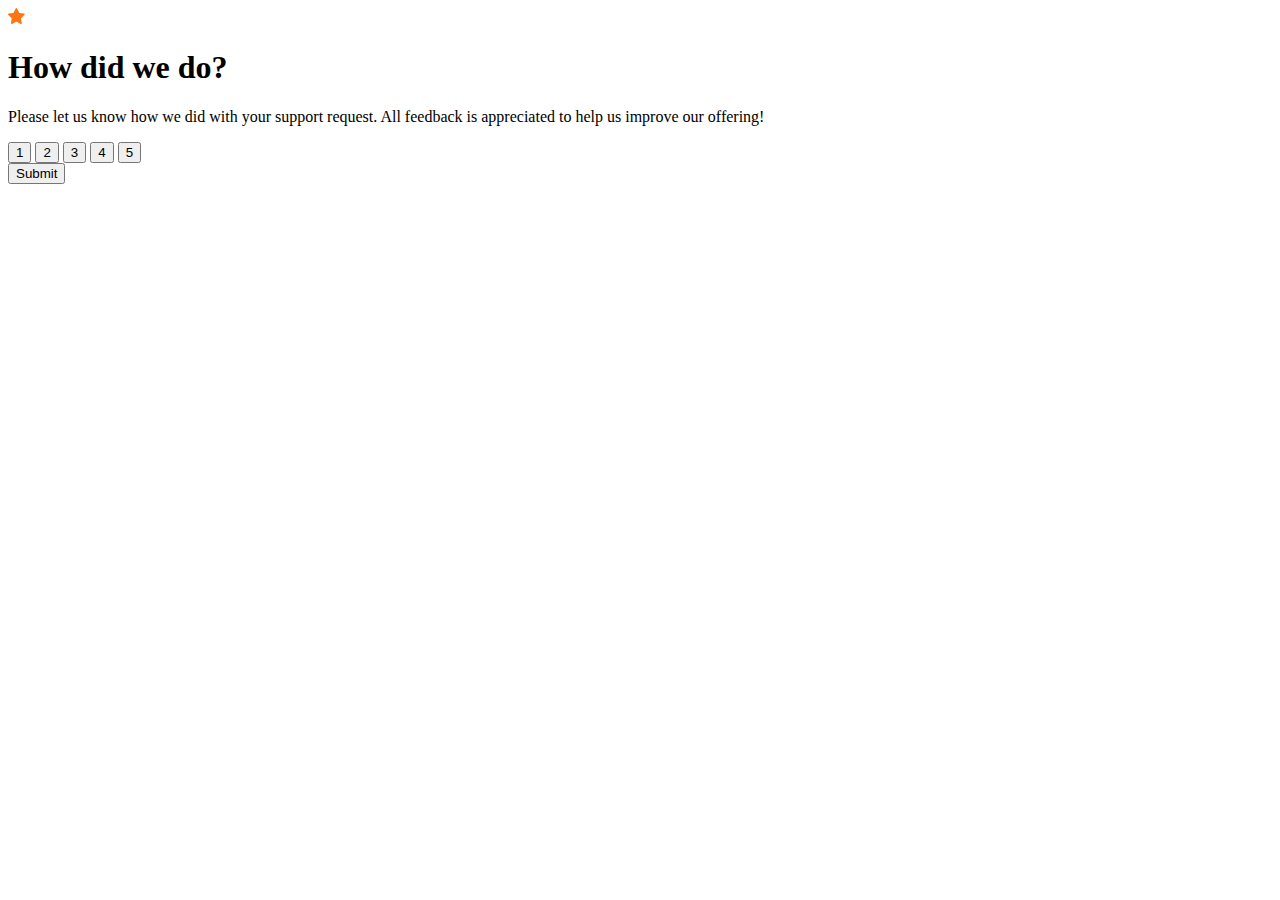
==== Work/index.html @ 07049c65 "Added first page html code, no css or js" ====
<!DOCTYPE html>
    <html lang="en">
    <meta charset="UTF-8">
    <meta name="viewport" content="width=device-width, initial-scale=1.0">
    <meta http-equiv="X-UA-Compatible" content="ie=edge"></meta>
    <link rel="stylesheet" href="styles.css">
    <script src="app.js"></script>
    <body>
        <div id="all">
            <div id="star">
                <svg width="17" height="16" xmlns="http://www.w3.org/2000/svg"><path d="m9.067.43 1.99 4.031c.112.228.33.386.58.422l4.45.647a.772.772 0 0 1 .427 1.316l-3.22 3.138a.773.773 0 0 0-.222.683l.76 4.431a.772.772 0 0 1-1.12.813l-3.98-2.092a.773.773 0 0 0-.718 0l-3.98 2.092a.772.772 0 0 1-1.119-.813l.76-4.431a.77.77 0 0 0-.222-.683L.233 6.846A.772.772 0 0 1 .661 5.53l4.449-.647a.772.772 0 0 0 .58-.422L7.68.43a.774.774 0 0 1 1.387 0Z" fill="#FC7614"/></svg>
            </div>
            <div id="text">
                <h1>How did we do?</h1>
                <p>Please let us know how we did with your support request.
            All feedback is appreciated to help us improve our offering!
            </p>
            </div>
            <div id="buttons">
                <button>1</button>
                <button>2</button>
                <button>3</button>
                <button>4</button>
                <button>5</button>
            </div>
            <div>
                <button>Submit</button>
            </div>
        </div>
    </body>
</html>
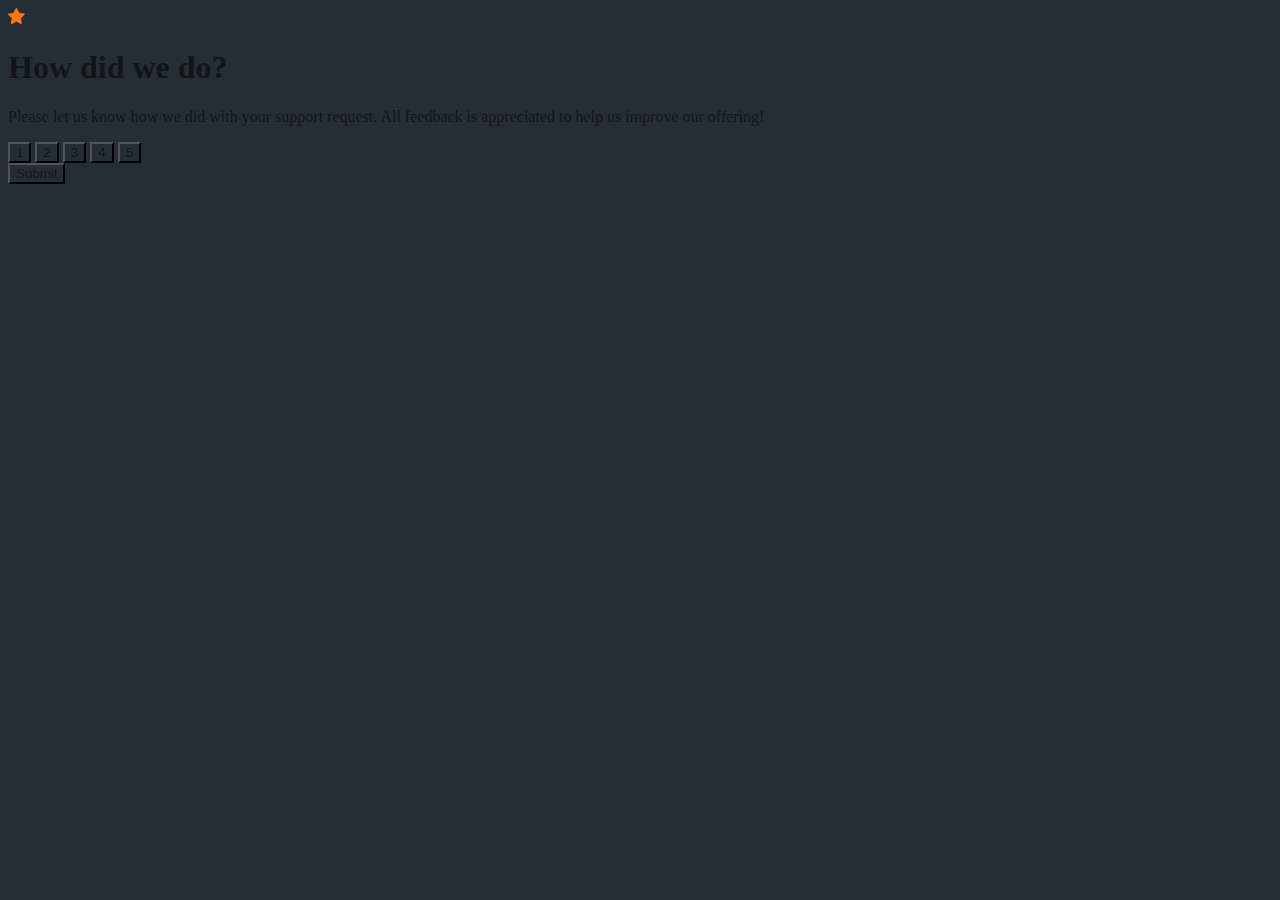
==== commit 7df4077b: "Messing around in Css" ====
--- a/Work/index.html
+++ b/Work/index.html
@@ -23,7 +23,7 @@
                 <button>4</button>
                 <button>5</button>
             </div>
-            <div>
+            <div id="submit">
                 <button>Submit</button>
             </div>
         </div>
--- a/Work/styles.css
+++ b/Work/styles.css
@@ -0,0 +1,4 @@
+*{
+    color: hsl(216, 12%, 8%);
+    background-color:hsl(213, 19%, 18%);
+}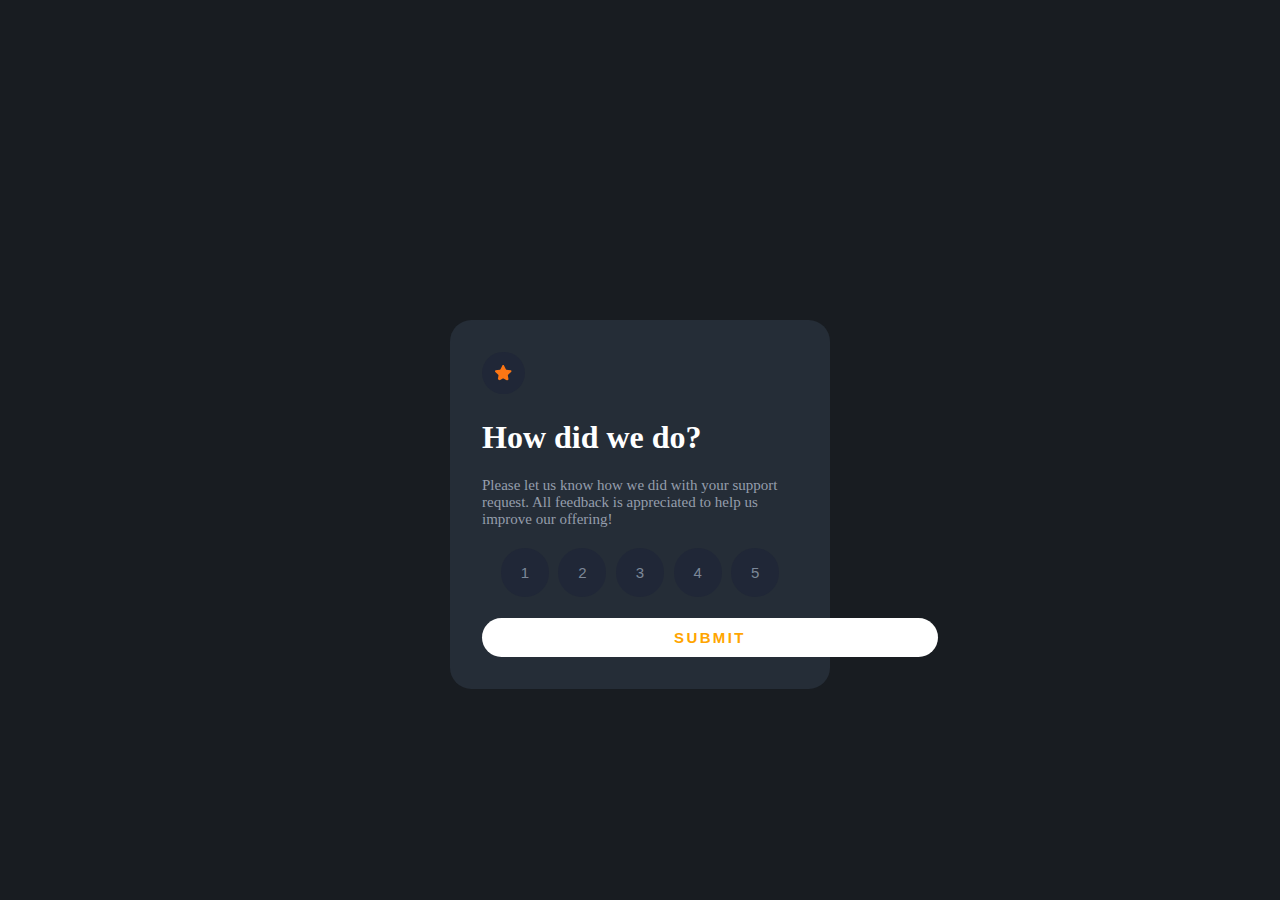
==== commit d3359f5c: "More css stlying, Made buttons circles/rounded. Need to make sure it stays inside div" ====
--- a/Work/index.html
+++ b/Work/index.html
@@ -7,8 +7,8 @@
     <script src="app.js"></script>
     <body>
         <div id="all">
-            <div id="star">
-                <svg width="17" height="16" xmlns="http://www.w3.org/2000/svg"><path d="m9.067.43 1.99 4.031c.112.228.33.386.58.422l4.45.647a.772.772 0 0 1 .427 1.316l-3.22 3.138a.773.773 0 0 0-.222.683l.76 4.431a.772.772 0 0 1-1.12.813l-3.98-2.092a.773.773 0 0 0-.718 0l-3.98 2.092a.772.772 0 0 1-1.119-.813l.76-4.431a.77.77 0 0 0-.222-.683L.233 6.846A.772.772 0 0 1 .661 5.53l4.449-.647a.772.772 0 0 0 .58-.422L7.68.43a.774.774 0 0 1 1.387 0Z" fill="#FC7614"/></svg>
+            <div>
+                <svg id="star" width="17" height="16" xmlns="http://www.w3.org/2000/svg"><path d="m9.067.43 1.99 4.031c.112.228.33.386.58.422l4.45.647a.772.772 0 0 1 .427 1.316l-3.22 3.138a.773.773 0 0 0-.222.683l.76 4.431a.772.772 0 0 1-1.12.813l-3.98-2.092a.773.773 0 0 0-.718 0l-3.98 2.092a.772.772 0 0 1-1.119-.813l.76-4.431a.77.77 0 0 0-.222-.683L.233 6.846A.772.772 0 0 1 .661 5.53l4.449-.647a.772.772 0 0 0 .58-.422L7.68.43a.774.774 0 0 1 1.387 0Z" fill="#FC7614"/></svg>
             </div>
             <div id="text">
                 <h1>How did we do?</h1>
@@ -16,15 +16,15 @@
             All feedback is appreciated to help us improve our offering!
             </p>
             </div>
-            <div id="buttons">
-                <button>1</button>
-                <button>2</button>
-                <button>3</button>
-                <button>4</button>
-                <button>5</button>
+            <div class="container">
+                <button class="buttons">1</button>
+                <button class="buttons">2</button>
+                <button class="buttons">3</button>
+                <button class="buttons">4</button>
+                <button class="buttons">5</button>
             </div>
-            <div id="submit">
-                <button>Submit</button>
+            <div>
+                <button id="submit">SUBMIT</button>
             </div>
         </div>
     </body>
--- a/Work/styles.css
+++ b/Work/styles.css
@@ -1,4 +1,69 @@
-*{
-    color: hsl(216, 12%, 8%);
+/*All Elements*/
+body{
+    color: white;
+    background-color:hsl(213, 16%, 11%);
+}
+
+@font-face {
+    font-family: [Overpass];
+    src: url(https://fonts.google.com/specimen/Overpass);
+  }
+
+#all{
+    display: block;
     background-color:hsl(213, 19%, 18%);
-}+    margin-left: auto;
+    margin-right: auto;
+    margin-top: 20rem;
+    width: 25%;
+    border-radius: 1.34rem;
+    padding: 2rem;
+}
+#star{
+    border-radius: 100px;
+    background-color:hsl(222, 26%, 17%);
+    padding:.8rem;
+}
+/*Text h1 and paragraph*/
+#text{
+
+}
+p{
+    font-size: 0.938rem;
+    color: hsl(217, 12%, 63%);
+ }
+/*Buttons*/
+.container{
+    display: flex;
+    justify-content: space-evenly;
+    justify-content: center;
+    padding-bottom: 1rem;
+}
+.buttons{
+    flex-shrink: 3;
+    color: hsl(216, 12%, 54%);
+    background-color: hsl(222, 26%, 17%); /* Green */
+    border: none;
+    border-radius: 6rem;
+    width: 3rem;
+    padding: 1rem;
+    text-align: center;
+    font-size: 15px;
+    margin: .3rem;
+ }
+ #submit{
+    display: block;
+    flex-shrink: 1;
+    color: orange;
+    background-color:white;
+    border: none;
+    border-radius: 5rem;
+    text-align: center;
+    font-size: 15px;
+    letter-spacing: .15rem;
+    font-weight: bold;
+    padding-left: 12rem;
+    padding-right: 12rem;
+    padding-top: .7rem;
+    padding-bottom: .7rem;
+ }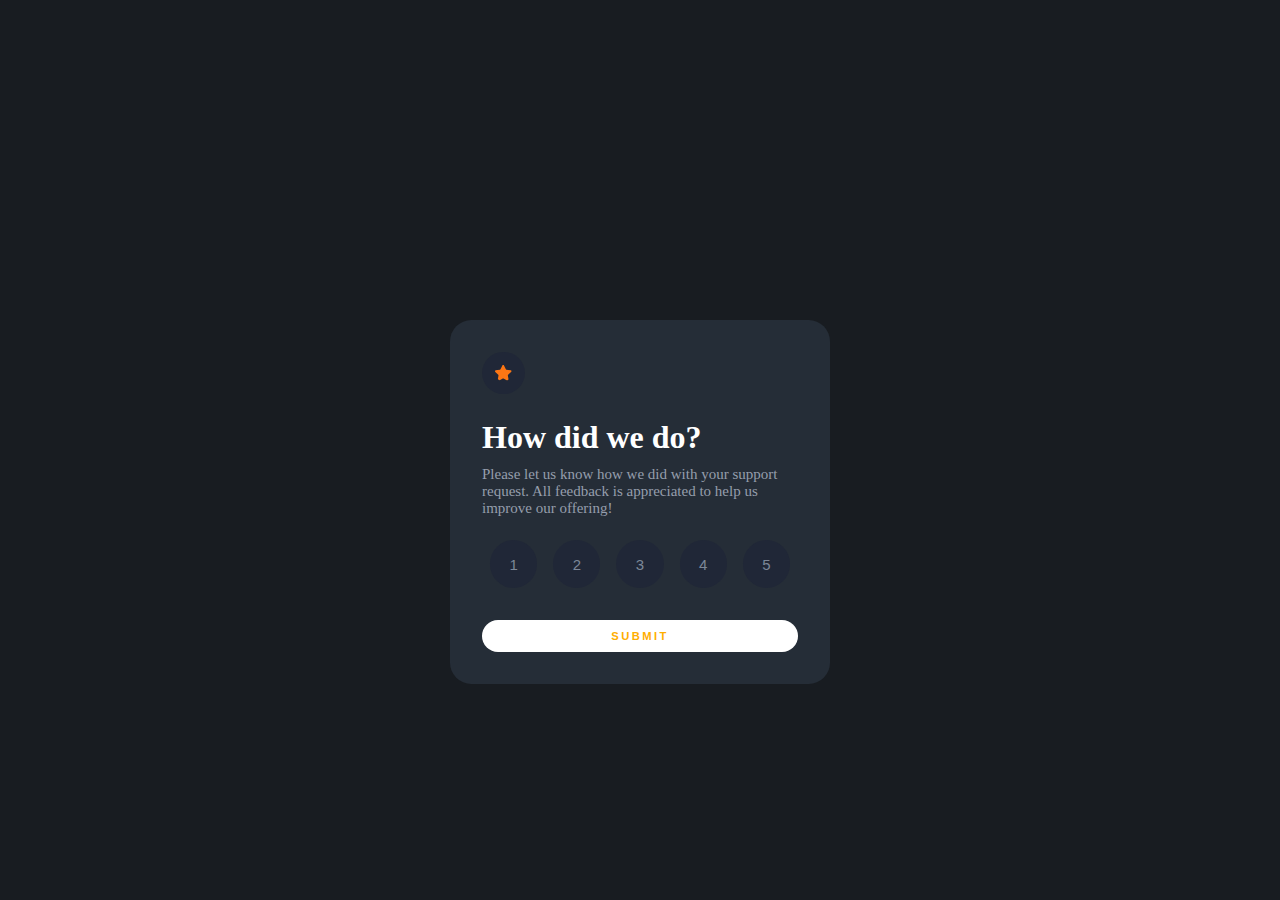
==== commit 5edc43ea: "Html-Renamed class to id, Css-Used flexbox on some" ====
--- a/Work/index.html
+++ b/Work/index.html
@@ -16,14 +16,14 @@
             All feedback is appreciated to help us improve our offering!
             </p>
             </div>
-            <div class="container">
+            <div id="container">
                 <button class="buttons">1</button>
                 <button class="buttons">2</button>
                 <button class="buttons">3</button>
                 <button class="buttons">4</button>
                 <button class="buttons">5</button>
             </div>
-            <div>
+            <div id="container-2">
                 <button id="submit">SUBMIT</button>
             </div>
         </div>
--- a/Work/styles.css
+++ b/Work/styles.css
@@ -26,44 +26,54 @@
 }
 /*Text h1 and paragraph*/
 #text{
-
+}
+h1{
+    margin-bottom: 0.313rem;
 }
 p{
+    margin-top: 0.625rem;
     font-size: 0.938rem;
     color: hsl(217, 12%, 63%);
  }
 /*Buttons*/
-.container{
+#container{
     display: flex;
     justify-content: space-evenly;
     justify-content: center;
-    padding-bottom: 1rem;
+    padding-bottom: 1.5rem;
 }
 .buttons{
-    flex-shrink: 3;
     color: hsl(216, 12%, 54%);
     background-color: hsl(222, 26%, 17%); /* Green */
     border: none;
     border-radius: 6rem;
     width: 3rem;
-    padding: 1rem;
+    height: 3rem;
     text-align: center;
     font-size: 15px;
-    margin: .3rem;
+    margin: .5rem;
+ }
+
+
+/*Submit button*/
+ #container-2{
+    display: flex;
  }
  #submit{
-    display: block;
-    flex-shrink: 1;
-    color: orange;
+   flex-grow: 3;
+    flex-shrink: 3;
+    color: hsl(41, 100%, 50%);
     background-color:white;
     border: none;
     border-radius: 5rem;
     text-align: center;
-    font-size: 15px;
+    font-size: .7rem;
     letter-spacing: .15rem;
     font-weight: bold;
-    padding-left: 12rem;
+    width: 22rem;
+    height: 2rem;
+ }
+ /*padding-left: 12rem;
     padding-right: 12rem;
     padding-top: .7rem;
-    padding-bottom: .7rem;
- }+    padding-bottom: .7rem;*/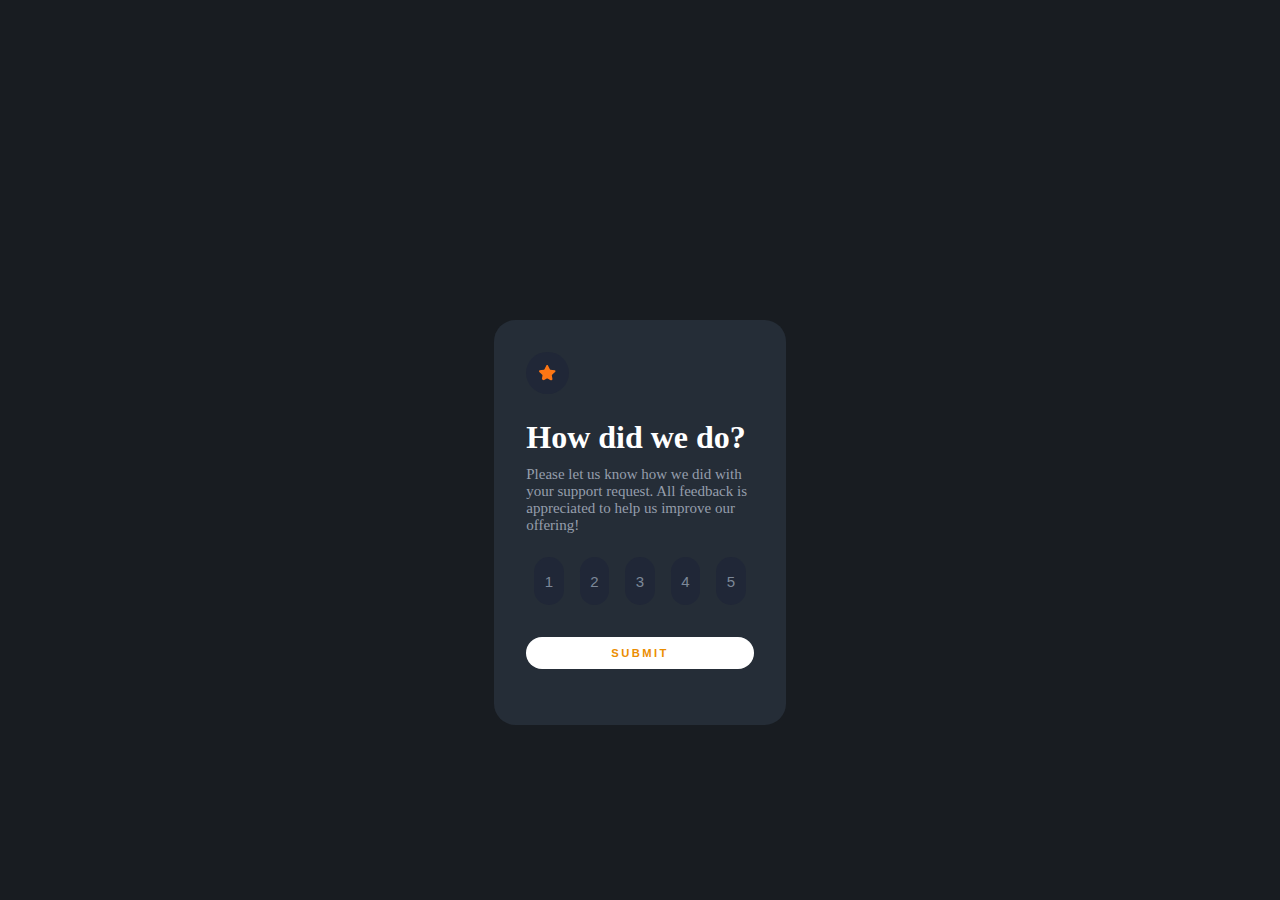
==== commit 1a109271: "Change html to forms. Modified CSS to match. Container -> forms" ====
--- a/Work/index.html
+++ b/Work/index.html
@@ -17,14 +17,18 @@
             </p>
             </div>
             <div id="container">
-                <button class="buttons">1</button>
-                <button class="buttons">2</button>
-                <button class="buttons">3</button>
-                <button class="buttons">4</button>
-                <button class="buttons">5</button>
+                <form class="forms">
+                    <input type="button" class="buttons" value="1"></input>
+                    <input type="button" class="buttons" value="2"></input>
+                    <input type="button" class="buttons" value="3"></input>
+                    <input type="button" class="buttons" value="4"></input>
+                    <input type="button" class="buttons" value="5"></input>
+                </form>
             </div>
             <div id="container-2">
-                <button id="submit">SUBMIT</button>
+                <form class="forms">
+                    <input type="button" id="submit" value="SUBMIT"></input>
+                </form> 
             </div>
         </div>
     </body>
--- a/Work/styles.css
+++ b/Work/styles.css
@@ -15,7 +15,7 @@
     margin-left: auto;
     margin-right: auto;
     margin-top: 20rem;
-    width: 25%;
+    width: 18%;
     border-radius: 1.34rem;
     padding: 2rem;
 }
@@ -36,7 +36,7 @@
     color: hsl(217, 12%, 63%);
  }
 /*Buttons*/
-#container{
+form{
     display: flex;
     justify-content: space-evenly;
     justify-content: center;
@@ -52,17 +52,23 @@
     text-align: center;
     font-size: 15px;
     margin: .5rem;
+    flex-grow: 3;
+    flex-shrink: 3;
+ }
+ .buttons:hover{
+     background: hsl(36, 100%, 46%);
+     color: white;
  }
 
 
 /*Submit button*/
- #container-2{
+form{
     display: flex;
  }
  #submit{
    flex-grow: 3;
     flex-shrink: 3;
-    color: hsl(41, 100%, 50%);
+    color: hsl(36, 100%, 46%);
     background-color:white;
     border: none;
     border-radius: 5rem;
@@ -73,6 +79,10 @@
     width: 22rem;
     height: 2rem;
  }
+ #submit:hover{
+    background: hsl(39, 100%, 46%);
+    color: white;
+ }
  /*padding-left: 12rem;
     padding-right: 12rem;
     padding-top: .7rem;
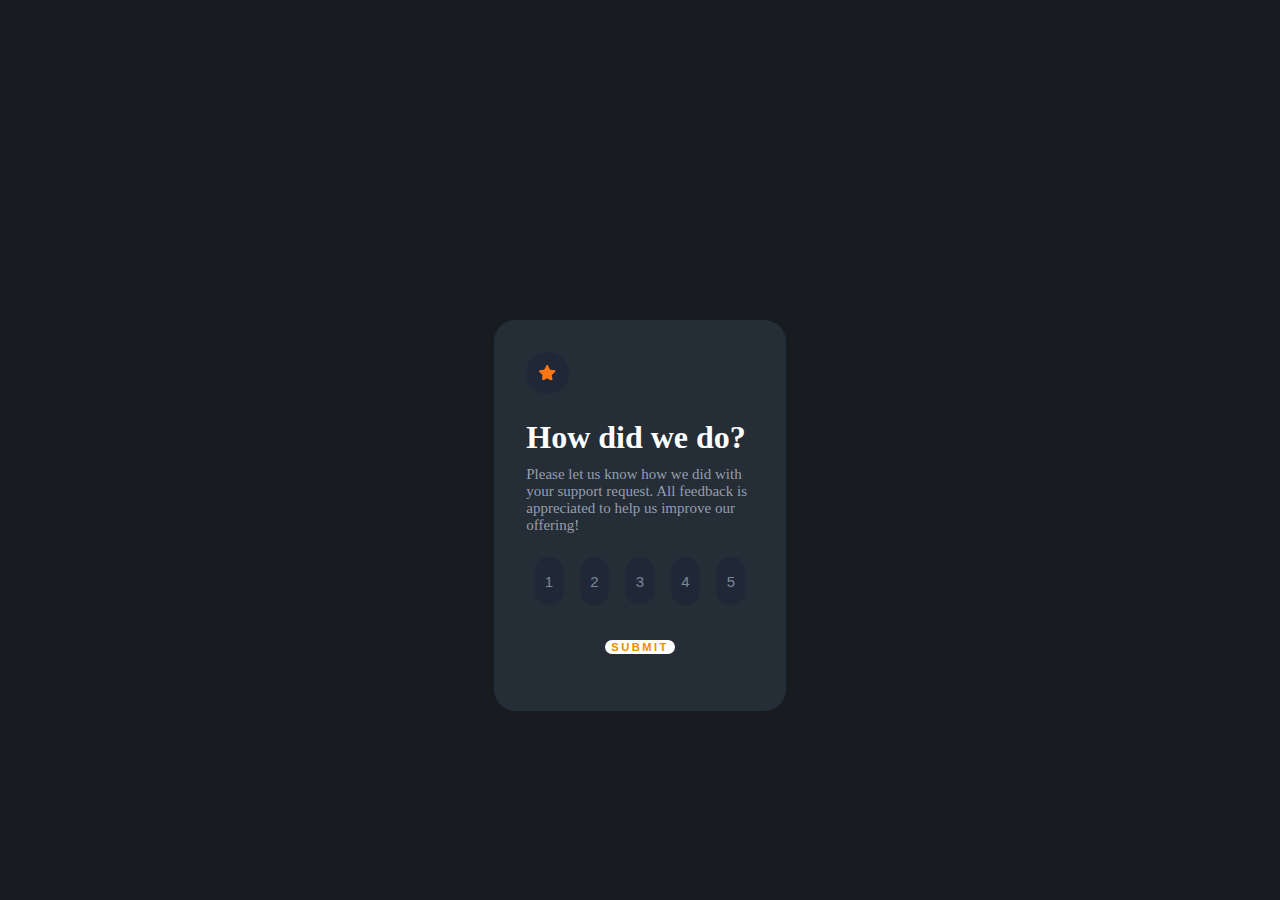
==== commit 0b2f54bf: "Added files for second page after clicking submit button" ====
--- a/Work/index.html
+++ b/Work/index.html
@@ -7,7 +7,7 @@
     <script src="app.js"></script>
     <body>
         <div id="all">
-            <div>
+            <div id="container">
                 <svg id="star" width="17" height="16" xmlns="http://www.w3.org/2000/svg"><path d="m9.067.43 1.99 4.031c.112.228.33.386.58.422l4.45.647a.772.772 0 0 1 .427 1.316l-3.22 3.138a.773.773 0 0 0-.222.683l.76 4.431a.772.772 0 0 1-1.12.813l-3.98-2.092a.773.773 0 0 0-.718 0l-3.98 2.092a.772.772 0 0 1-1.119-.813l.76-4.431a.77.77 0 0 0-.222-.683L.233 6.846A.772.772 0 0 1 .661 5.53l4.449-.647a.772.772 0 0 0 .58-.422L7.68.43a.774.774 0 0 1 1.387 0Z" fill="#FC7614"/></svg>
             </div>
             <div id="text">
@@ -26,8 +26,8 @@
                 </form>
             </div>
             <div id="container-2">
-                <form class="forms">
-                    <input type="button" id="submit" value="SUBMIT"></input>
+                <form class="forms1">
+                    <a href ="submit_page.html"><input type="button" id="submit" value="SUBMIT"></input></a>
                 </form> 
             </div>
         </div>
--- a/Work/styles.css
+++ b/Work/styles.css
@@ -52,18 +52,22 @@
     text-align: center;
     font-size: 15px;
     margin: .5rem;
-    flex-grow: 3;
-    flex-shrink: 3;
+    
  }
  .buttons:hover{
      background: hsl(36, 100%, 46%);
      color: white;
  }
-
+ .buttons:active{
+    background:hsl(36, 20%, 56%);
+  }
 
 /*Submit button*/
-form{
+forms1{
     display: flex;
+    justify-content: space-evenly;
+    justify-content: center;
+    padding-bottom: 1.5rem;
  }
  #submit{
    flex-grow: 3;
@@ -76,14 +80,19 @@
     font-size: .7rem;
     letter-spacing: .15rem;
     font-weight: bold;
-    width: 22rem;
-    height: 2rem;
+    max-width: 22rem;
+    max-height: 2rem;
  }
  #submit:hover{
     background: hsl(39, 100%, 46%);
     color: white;
  }
+
+
  /*padding-left: 12rem;
     padding-right: 12rem;
     padding-top: .7rem;
-    padding-bottom: .7rem;*/+    padding-bottom: .7rem;
+    
+     @ media
+    */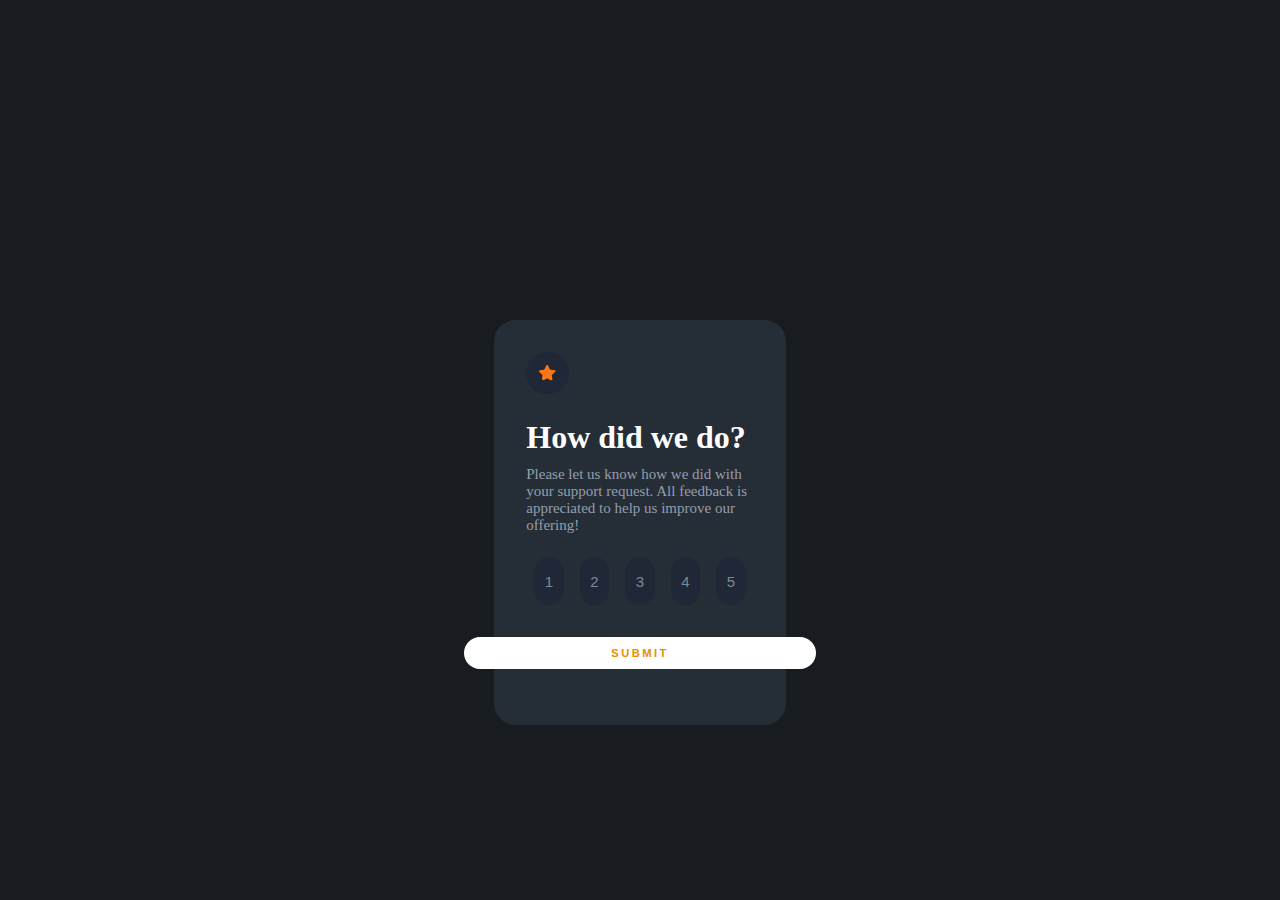
==== commit cdd667e5: "Modified some stuff" ====
--- a/Work/index.html
+++ b/Work/index.html
@@ -18,11 +18,11 @@
             </div>
             <div id="container">
                 <form class="forms">
-                    <input type="button" class="buttons" value="1"></input>
-                    <input type="button" class="buttons" value="2"></input>
-                    <input type="button" class="buttons" value="3"></input>
-                    <input type="button" class="buttons" value="4"></input>
-                    <input type="button" class="buttons" value="5"></input>
+                    <input type="button" class="buttons" id="btn1" value="1" onclick="button1()"></input>
+                    <input type="button" class="buttons" value="2" onclick="button2()"></input>
+                    <input type="button" class="buttons" value="3" onclick="button3()"></input>
+                    <input type="button" class="buttons" value="4" onclick="button4()"></input>
+                    <input type="button" class="buttons" value="5" onclick="button5()"></input>
                 </form>
             </div>
             <div id="container-2">
--- a/Work/styles.css
+++ b/Work/styles.css
@@ -58,9 +58,12 @@
      background: hsl(36, 100%, 46%);
      color: white;
  }
- .buttons:active{
+ .buttons:target{
+    background: hsl(36, 100%, 46%);
+ }
+ /*.buttons:active{
     background:hsl(36, 20%, 56%);
-  }
+  } */
 
 /*Submit button*/
 forms1{
@@ -80,8 +83,8 @@
     font-size: .7rem;
     letter-spacing: .15rem;
     font-weight: bold;
-    max-width: 22rem;
-    max-height: 2rem;
+    width: clamp(10rem, 22rem, 22rem);
+    min-height: 2rem;
  }
  #submit:hover{
     background: hsl(39, 100%, 46%);
